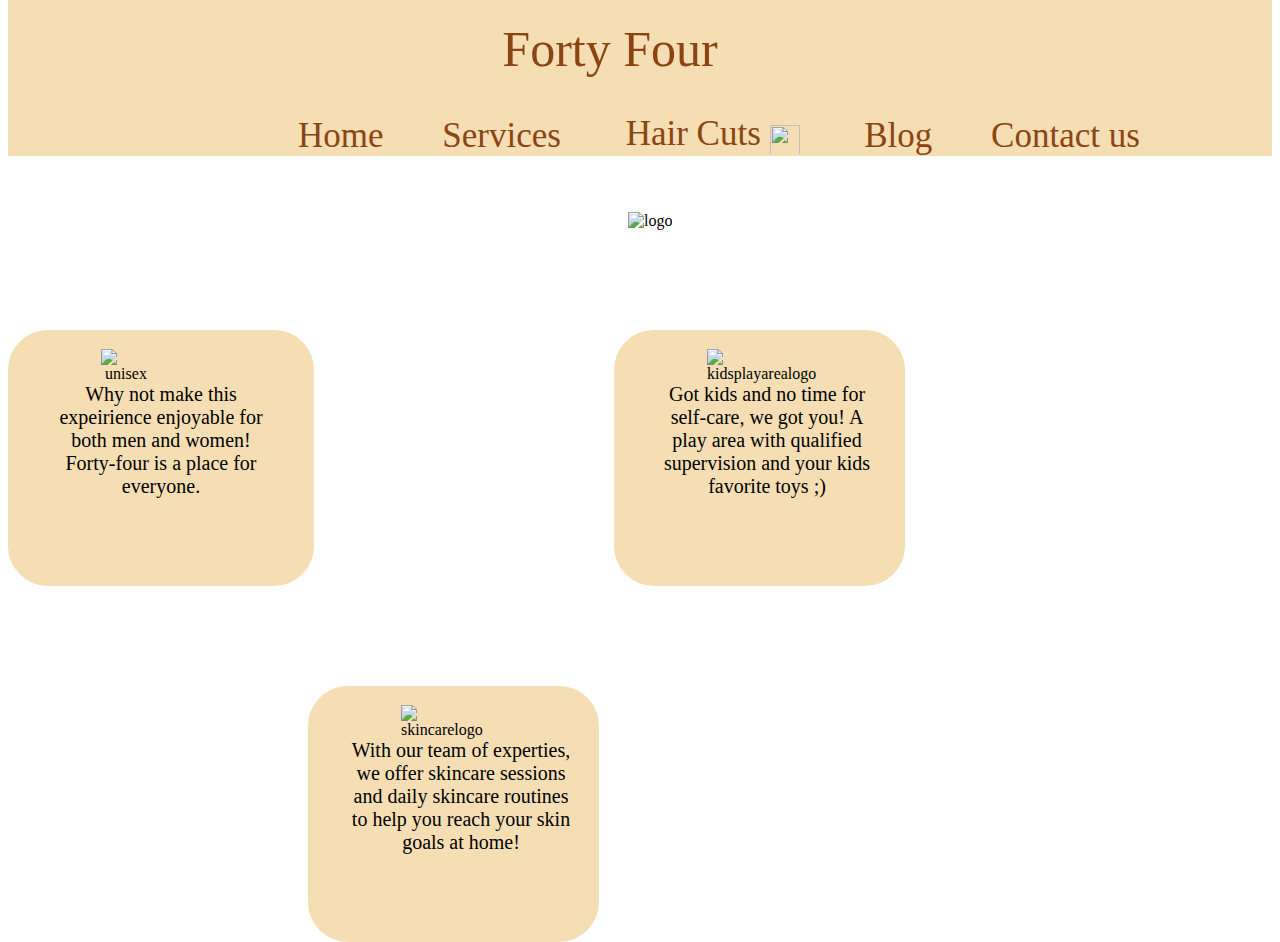
==== index.html @ 7e96635a "Add files via upload" ====
<!DOCTYPE html>
<html>
    <head>
        <title>Home Page</title>
      
      
        <style type="text/css">
       
        body{
            background-image:url("shaving machines.jpg");
            
            background-position: center;
         
            background-repeat: no-repeat;
            margin-top: 0px;
        }
        header{
         
            position: relative;
           color: saddlebrown;
           vertical-align: middle;
           margin-top: 0px;
           margin-left: 0px;
           margin-right: 0px;
           vertical-align: middle;
           padding-left: 240px;
           
           background-color: wheat;
           border-top-color: wheat;
           border-bottom: wheat;
           border-right: wheat;
           border-left-color:wheat;
           margin-left: 0px;
           margin-right: 0px ;
  
        }
        h1{
            font-size: 50px;
            text-align: center;
            font-family:Georgia, 'Times New Roman', Times;
            padding-right: 300px;
            color: saddlebrown;
            font-weight: normal;
            padding-top: 20px;
            padding-bottom: 0px;
            margin-top: 0px;
            margin-left: 0px;
            margin-right: 0px;
        }
        a{
            color: saddlebrown;
            font-style: normal;
            text-decoration-style: none;
            text-decoration: none;
            vertical-align: middle;
           
            
        }
        #downarrow2{
            width: 30px;
            height: 30px;
            border: none;
            vertical-align: bottom;
        }
        ul, li{
        
            display: inline;
            font-size: 35px;
            color:saddlebrown;
            text-align: center;
            padding-inline: 25px;
            vertical-align: middle;
           align-items: center;
       
         padding-top: 0px;


        }
        
            
    
 #logo{
  margin-top: 40px;
    width: 200px;
   height: 200px;
margin-left: 620px;
 
 }
 #unisexd{
     float: left;
     background-color: wheat;
     border: wheat,solid;
     border-radius: 40px;
     width: 250px;
     height: 250px;
     padding-right: 50px;
     margin-left: 0px;
     margin-top: 100px;   
   
 }
#unisex{
    padding-left: 50px;
}
#kidsplayaread{
    float: left;
     background-color: wheat;
     border: wheat,solid;
     border-radius: 40px;
     width: 250px;
     height: 250px;
     padding-right: 35px;
     margin-left: 300px; 
     margin-top: 100px; 
}
#kidsplayarealogo{
    padding-left: 50px;
}
#skincared{
    float: left;
     background-color: wheat;
     border: wheat,solid;
     border-radius: 40px;
     width: 250px;
     height: 250px;
     padding-right: 35px;
  margin-left: 300px;
     margin-top: 100px; 
}
#skincarelogo{
    padding-left: 50px;
}

        figure{
            width: 200px;
            height: 200px;
        
        }
        figure,img{
            width: 100px;
            height: 100px;
     text-align: center;
     margin-right: 0px;
    
    
        }
     
      
    
      
        figcaption{
            width: 220px;
            height: 200px;
            font-size: 20px;
         
        }
        /* set the position of dropdown */  
.dropdown {  
     position: relative;  
     display: inline-block;  
     z-index: 10;
    
}  

        #list-items a{
            display: block;
            
        }
        /* provide css to background of list items */   
#list-items {  
    display: none;  
    position: absolute;
background-color: white;
  }
.button{
    color: saddlebrown;
            font-style: normal;
            text-decoration-style: none;
            text-decoration: none;
            border: none;
            background-color: wheat;
            font-size: 35px;
            font-family: inherit;
          
}
      
        </style>
         <script id='pixel-script-poptin' src='https://cdn.popt.in/pixel.js?id=dcf96b1202d13' async='true'></script> 
    </head>
    <script>  
        //show and hide dropdown list item on button click  
        function show_hide() {  
           var click = document.getElementById("list-items");  
           if(click.style.display ==="none") {  
              click.style.display ="block"; 
             
           } else {  
              click.style.display ="none";  
           }   
        }  
     </script> 
    <body>
     
        <header >
            <h1 id="Fortyfour">Forty Four</h1>
            <p>
        <ul>
            <li><a href="www.fortyfour.com.html">Home</a></li>
            <li><a href="">Services</a></li>
            <li> <div class="dropdown">  
                <button onclick="show_hide()" class="button">Hair Cuts <img src="down arrow 2.png" id="downarrow2"> </button>  
              
                    <!-- dropdown list items will show when we click the drop button -->   
                    <div id="list-items">  
                       <a href="Men.html"> Men </a>  
                       <a href="Women.html"> Women</a>  
                       <a href="Kids.html"> Kids</a>  
                       
                    </div><!--list items-->
                         
                    </div>  <!--drop down-->
                 </li>
            <li><a href="blog.html">Blog</a></li>
            <li><a href="contactus.html">Contact us</a></li>
        </ul>
    </p>

    </header>
    


    <div id="first paragraph" >
<img src="Logo.png" alt="logo" id="logo">
        </div><!--first paragraph-->



        <div id="unisexd" >
            <figure>
            <img src="unisex.png" alt="unisex" id="unisex">
            <figcaption>
            Why not make this expeirience enjoyable for both men and women! Forty-four is a place for everyone.
        </figcaption>
        </figure>
        </div><!--unisexd-->
       
        
        <div id="kidsplayaread" >
        <figure>
            <img src="kidsplayarealogo.png" alt="kidsplayarealogo" id="kidsplayarealogo">
            <figcaption>
           Got kids and no time for self-care, we got you!
        A play area with qualified supervision and your kids favorite toys ;)
        </figcaption>
        </figure>
    </div><!--kidsplayarea-->
    <div id="skincared">
        <figure>
            <img src="skincare logo.png" alt="skincarelogo" id="skincarelogo">
            <figcaption>
          With our team of experties, we offer skincare sessions and daily skincare routines to help you reach your skin goals at home!
        </figcaption>
        </figure>

    </div> <!--skincared-->

  
    </body>
</html>
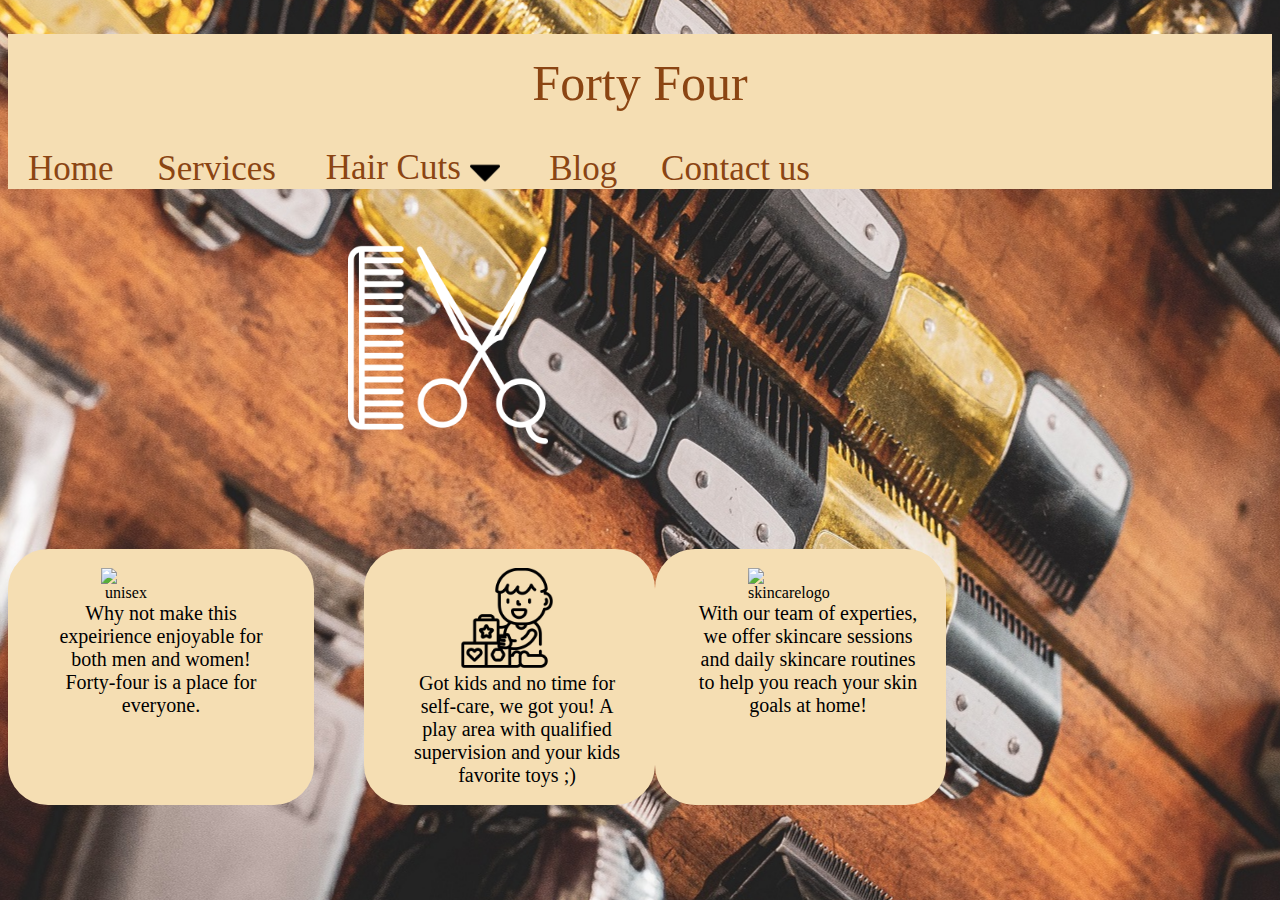
==== commit 109aefdc: "Add files via upload" ====
--- a/index.html
+++ b/index.html
@@ -2,11 +2,12 @@
 <html>
     <head>
         <title>Home Page</title>
-      
+        <meta name="viewport" content="width=device-width, initial-scale=1"/>
+      <link rel="stylesheet" type="text/css" href="960_12_col.css"/> 
       
         <style type="text/css">
-       
-        body{
+  
+  body{
             background-image:url("shaving machines.jpg");
             
             background-position: center;
@@ -19,33 +20,26 @@
             position: relative;
            color: saddlebrown;
            vertical-align: middle;
-           margin-top: 0px;
-           margin-left: 0px;
-           margin-right: 0px;
+          
            vertical-align: middle;
-           padding-left: 240px;
+         
            
            background-color: wheat;
            border-top-color: wheat;
            border-bottom: wheat;
            border-right: wheat;
            border-left-color:wheat;
-           margin-left: 0px;
-           margin-right: 0px ;
+         
   
         }
         h1{
             font-size: 50px;
             text-align: center;
             font-family:Georgia, 'Times New Roman', Times;
-            padding-right: 300px;
             color: saddlebrown;
             font-weight: normal;
             padding-top: 20px;
-            padding-bottom: 0px;
-            margin-top: 0px;
-            margin-left: 0px;
-            margin-right: 0px;
+          
         }
         a{
             color: saddlebrown;
@@ -71,10 +65,7 @@
             padding-inline: 25px;
             vertical-align: middle;
            align-items: center;
-       
-         padding-top: 0px;
-
-
+       padding-left: 10px;
         }
         
             
@@ -83,7 +74,8 @@
   margin-top: 40px;
     width: 200px;
    height: 200px;
-margin-left: 620px;
+margin-left: 340px;
+
  
  }
  #unisexd{
@@ -109,7 +101,7 @@
      width: 250px;
      height: 250px;
      padding-right: 35px;
-     margin-left: 300px; 
+     margin-left: 50px; 
      margin-top: 100px; 
 }
 #kidsplayarealogo{
@@ -123,7 +115,7 @@
      width: 250px;
      height: 250px;
      padding-right: 35px;
-  margin-left: 300px;
+ 
      margin-top: 100px; 
 }
 #skincarelogo{
@@ -182,6 +174,8 @@
             font-family: inherit;
           
 }
+
+    
       
         </style>
          <script id='pixel-script-poptin' src='https://cdn.popt.in/pixel.js?id=dcf96b1202d13' async='true'></script> 
@@ -198,15 +192,15 @@
            }   
         }  
      </script> 
-    <body>
-     
-        <header >
-            <h1 id="Fortyfour">Forty Four</h1>
-            <p>
-        <ul>
+<div class="container_12">    <body>
+    
+        <header class="grid_12"  >
+            <h1 id="Fortyfour" >Forty Four</h1>
+            <p >
+        <ul class="grid_12">
             <li><a href="www.fortyfour.com.html">Home</a></li>
             <li><a href="">Services</a></li>
-            <li> <div class="dropdown">  
+            <li class="dropdown"> 
                 <button onclick="show_hide()" class="button">Hair Cuts <img src="down arrow 2.png" id="downarrow2"> </button>  
               
                     <!-- dropdown list items will show when we click the drop button -->   
@@ -217,7 +211,7 @@
                        
                     </div><!--list items-->
                          
-                    </div>  <!--drop down-->
+                   
                  </li>
             <li><a href="blog.html">Blog</a></li>
             <li><a href="contactus.html">Contact us</a></li>
@@ -228,13 +222,12 @@
     
 
 
-    <div id="first paragraph" >
-<img src="Logo.png" alt="logo" id="logo">
+    <div id="first paragraph" class="grid_12" >
+<img src="Logo.png" alt="logo" id="logo" >
         </div><!--first paragraph-->
 
 
-
-        <div id="unisexd" >
+        <div id="unisexd" class="grid_4" >
             <figure>
             <img src="unisex.png" alt="unisex" id="unisex">
             <figcaption>
@@ -244,7 +237,7 @@
         </div><!--unisexd-->
        
         
-        <div id="kidsplayaread" >
+        <div id="kidsplayaread" class="grid_4" >
         <figure>
             <img src="kidsplayarealogo.png" alt="kidsplayarealogo" id="kidsplayarealogo">
             <figcaption>
@@ -253,7 +246,7 @@
         </figcaption>
         </figure>
     </div><!--kidsplayarea-->
-    <div id="skincared">
+    <div id="skincared" class="grid_4">
         <figure>
             <img src="skincare logo.png" alt="skincarelogo" id="skincarelogo">
             <figcaption>
@@ -262,7 +255,7 @@
         </figure>
 
     </div> <!--skincared-->
-
+</div> <!--container_12-->
   
     </body>
 </html>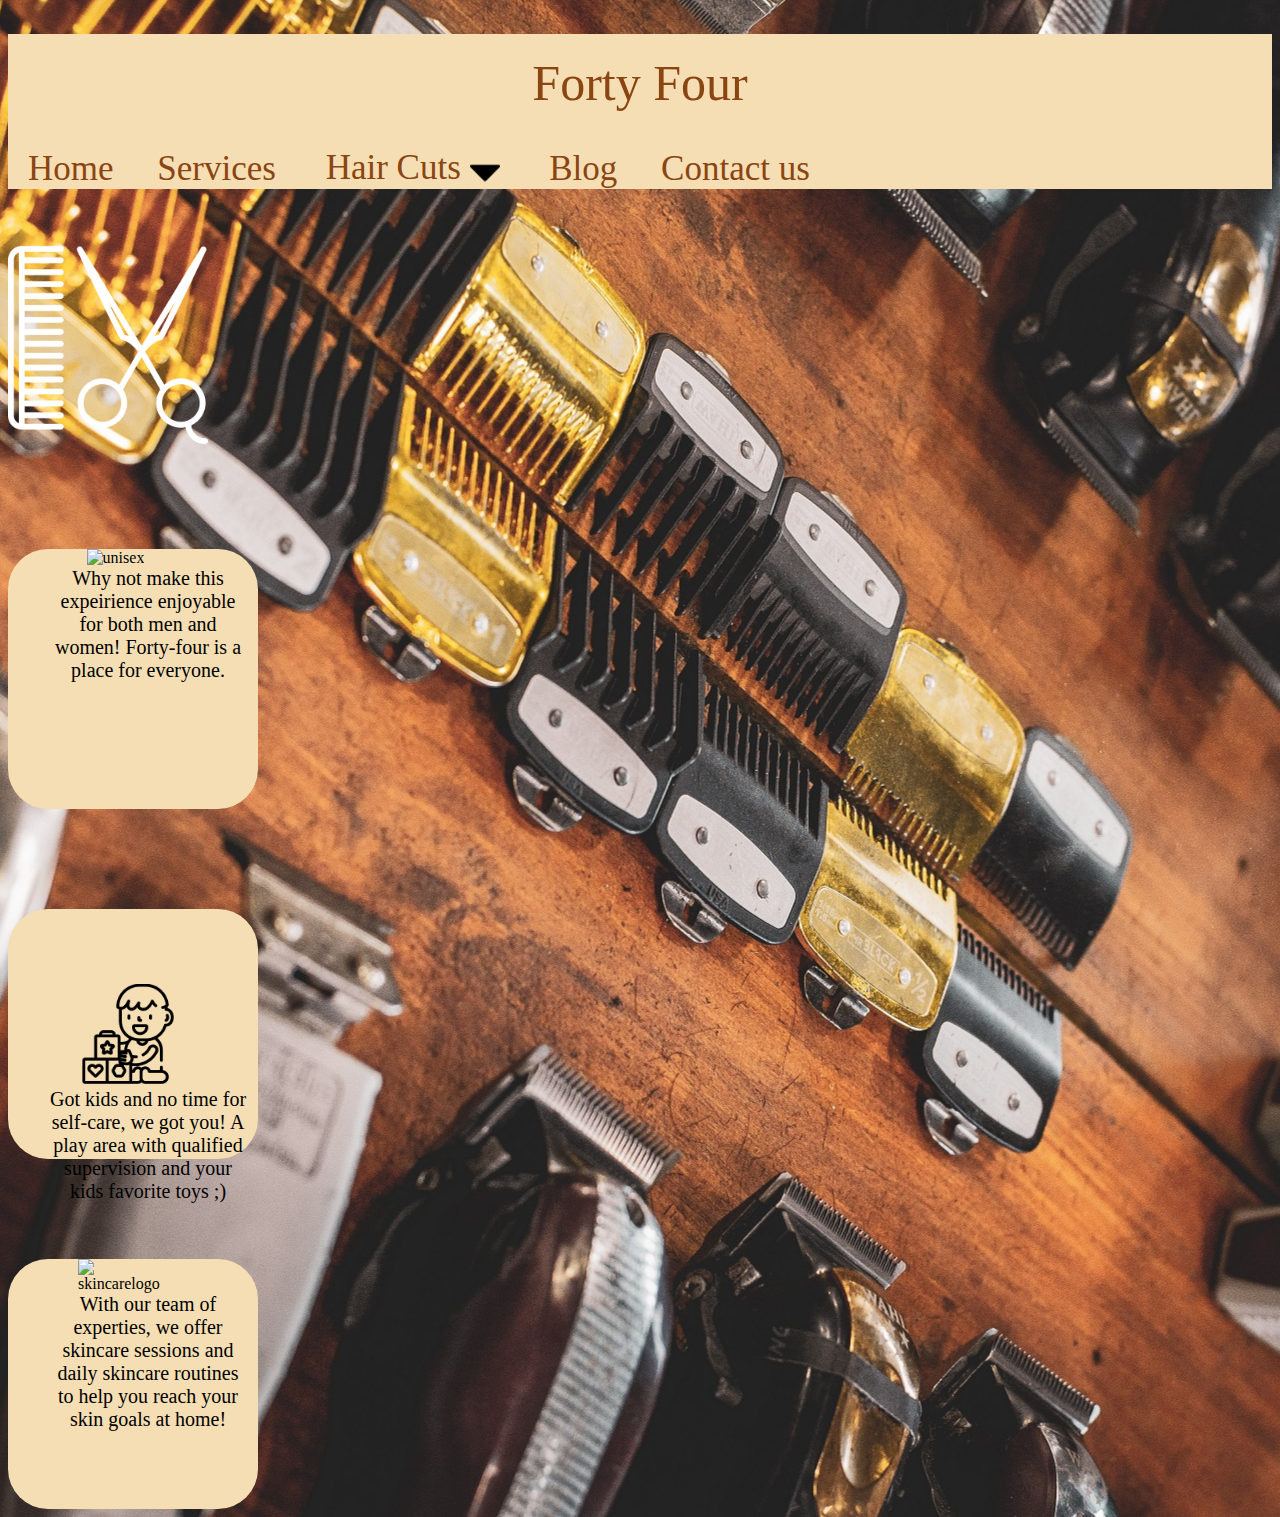
==== commit 9ec5b0eb: "Add files via upload" ====
--- a/index.html
+++ b/index.html
@@ -2,207 +2,23 @@
 <html>
     <head>
         <title>Home Page</title>
+        
         <meta name="viewport" content="width=device-width, initial-scale=1"/>
-      <link rel="stylesheet" type="text/css" href="960_12_col.css"/> 
-      
-        <style type="text/css">
-  
-  body{
-            background-image:url("shaving machines.jpg");
-            
-            background-position: center;
-         
-            background-repeat: no-repeat;
-            margin-top: 0px;
-        }
-        header{
-         
-            position: relative;
-           color: saddlebrown;
-           vertical-align: middle;
-          
-           vertical-align: middle;
-         
-           
-           background-color: wheat;
-           border-top-color: wheat;
-           border-bottom: wheat;
-           border-right: wheat;
-           border-left-color:wheat;
-         
-  
-        }
-        h1{
-            font-size: 50px;
-            text-align: center;
-            font-family:Georgia, 'Times New Roman', Times;
-            color: saddlebrown;
-            font-weight: normal;
-            padding-top: 20px;
-          
-        }
-        a{
-            color: saddlebrown;
-            font-style: normal;
-            text-decoration-style: none;
-            text-decoration: none;
-            vertical-align: middle;
-           
-            
-        }
-        #downarrow2{
-            width: 30px;
-            height: 30px;
-            border: none;
-            vertical-align: bottom;
-        }
-        ul, li{
-        
-            display: inline;
-            font-size: 35px;
-            color:saddlebrown;
-            text-align: center;
-            padding-inline: 25px;
-            vertical-align: middle;
-           align-items: center;
-       padding-left: 10px;
-        }
-        
-            
-    
- #logo{
-  margin-top: 40px;
-    width: 200px;
-   height: 200px;
-margin-left: 340px;
-
- 
- }
- #unisexd{
-     float: left;
-     background-color: wheat;
-     border: wheat,solid;
-     border-radius: 40px;
-     width: 250px;
-     height: 250px;
-     padding-right: 50px;
-     margin-left: 0px;
-     margin-top: 100px;   
-   
- }
-#unisex{
-    padding-left: 50px;
-}
-#kidsplayaread{
-    float: left;
-     background-color: wheat;
-     border: wheat,solid;
-     border-radius: 40px;
-     width: 250px;
-     height: 250px;
-     padding-right: 35px;
-     margin-left: 50px; 
-     margin-top: 100px; 
-}
-#kidsplayarealogo{
-    padding-left: 50px;
-}
-#skincared{
-    float: left;
-     background-color: wheat;
-     border: wheat,solid;
-     border-radius: 40px;
-     width: 250px;
-     height: 250px;
-     padding-right: 35px;
- 
-     margin-top: 100px; 
-}
-#skincarelogo{
-    padding-left: 50px;
-}
-
-        figure{
-            width: 200px;
-            height: 200px;
-        
-        }
-        figure,img{
-            width: 100px;
-            height: 100px;
-     text-align: center;
-     margin-right: 0px;
-    
-    
-        }
-     
-      
-    
-      
-        figcaption{
-            width: 220px;
-            height: 200px;
-            font-size: 20px;
-         
-        }
-        /* set the position of dropdown */  
-.dropdown {  
-     position: relative;  
-     display: inline-block;  
-     z-index: 10;
-    
-}  
-
-        #list-items a{
-            display: block;
-            
-        }
-        /* provide css to background of list items */   
-#list-items {  
-    display: none;  
-    position: absolute;
-background-color: white;
-  }
-.button{
-    color: saddlebrown;
-            font-style: normal;
-            text-decoration-style: none;
-            text-decoration: none;
-            border: none;
-            background-color: wheat;
-            font-size: 35px;
-            font-family: inherit;
-          
-}
-
-    
-      
-        </style>
-         <script id='pixel-script-poptin' src='https://cdn.popt.in/pixel.js?id=dcf96b1202d13' async='true'></script> 
-    </head>
-    <script>  
-        //show and hide dropdown list item on button click  
-        function show_hide() {  
-           var click = document.getElementById("list-items");  
-           if(click.style.display ==="none") {  
-              click.style.display ="block"; 
-             
-           } else {  
-              click.style.display ="none";  
-           }   
-        }  
-     </script> 
-<div class="container_12">    <body>
-    
-        <header class="grid_12"  >
-            <h1 id="Fortyfour" >Forty Four</h1>
+      <link rel="stylesheet" type="text/css" href="bootstrap-grid.css"/> 
+      <link rel="stylesheet" type="text/css" href="fortyfourindex.css"/>
+      <script src="dropdownlist.js"></script>
+</head>
+ <body>
+    <div class="container-fluid">   
+        <header class="row"  >
+            <h1 id="Fortyfour" class="col-sm-12 col-md-12" >Forty Four</h1>
             <p >
-        <ul class="grid_12">
-            <li><a href="www.fortyfour.com.html">Home</a></li>
-            <li><a href="">Services</a></li>
-            <li class="dropdown"> 
+        <ul class="list-unstyled">
+            <li class="col-sm-4 col-md-2"><a href="index.html">Home</a></li>
+            <li class="col-sm-4 col-md-2"><a href="">Services</a></li>
+            <li  class="dropdown col-sm-4 col-md-2" > 
                 <button onclick="show_hide()" class="button">Hair Cuts <img src="down arrow 2.png" id="downarrow2"> </button>  
-              
+                
                     <!-- dropdown list items will show when we click the drop button -->   
                     <div id="list-items">  
                        <a href="Men.html"> Men </a>  
@@ -213,8 +29,8 @@
                          
                    
                  </li>
-            <li><a href="blog.html">Blog</a></li>
-            <li><a href="contactus.html">Contact us</a></li>
+            <li class="col-sm-6 col-md-2"><a href="blog.html">Blog</a></li>
+            <li class="col-sm-6 col-md-2"><a href="contactus.html">Contact us</a></li>
         </ul>
     </p>
 
@@ -222,39 +38,42 @@
     
 
 
-    <div id="first paragraph" class="grid_12" >
-<img src="Logo.png" alt="logo" id="logo" >
-        </div><!--first paragraph-->
+    <div class="col-md-3 offset-md-5 col-sm-3 offset-sm-3" >
+<img src="Logo.png"  id="logo" >
+</div> 
+ 
 
+    <div class="row">
 
-        <div id="unisexd" class="grid_4" >
+        <div id="unisexd" class="col-md-2 offset-md-1 col-sm-6 offset-sm-3">
             <figure>
             <img src="unisex.png" alt="unisex" id="unisex">
-            <figcaption>
+            <figcaption id="unisexfigcaption">
             Why not make this expeirience enjoyable for both men and women! Forty-four is a place for everyone.
         </figcaption>
         </figure>
         </div><!--unisexd-->
        
         
-        <div id="kidsplayaread" class="grid_4" >
+        <div id="kidsplayaread" class="col-md-2 offset-md-1 col-sm-6 offset-sm-3" >
         <figure>
             <img src="kidsplayarealogo.png" alt="kidsplayarealogo" id="kidsplayarealogo">
-            <figcaption>
+            <figcaption id="kidsplayareafigcaption">
            Got kids and no time for self-care, we got you!
         A play area with qualified supervision and your kids favorite toys ;)
         </figcaption>
         </figure>
     </div><!--kidsplayarea-->
-    <div id="skincared" class="grid_4">
+    <div id="skincared" class="col-md-2 offset-md-1 col-sm-6 offset-sm-3">
         <figure>
             <img src="skincare logo.png" alt="skincarelogo" id="skincarelogo">
-            <figcaption>
+            <figcaption id="skincarefigcaption">
           With our team of experties, we offer skincare sessions and daily skincare routines to help you reach your skin goals at home!
         </figcaption>
         </figure>
 
     </div> <!--skincared-->
+</div><!--three logos-->
 </div> <!--container_12-->
   
     </body>
--- a/fortyfourindex.css
+++ b/fortyfourindex.css
@@ -0,0 +1,172 @@
+body{
+    background-image:url("shaving machines.jpg");
+    
+    background-position: center;
+ 
+    background-repeat: no-repeat;
+    margin-top: 0px;
+}
+header{
+ 
+    position: relative;
+   color: saddlebrown;
+   vertical-align: middle;
+  
+   vertical-align: middle;
+ 
+   
+   background-color: wheat;
+   border-top-color: wheat;
+   border-bottom: wheat;
+   border-right: wheat;
+   border-left-color:wheat;
+ 
+
+}
+h1{
+    font-size: 50px;
+    text-align: center;
+    font-family:Georgia, 'Times New Roman', Times;
+    color: saddlebrown;
+    font-weight: normal;
+    padding-top: 20px;
+  
+}
+a{
+    color: saddlebrown;
+    font-style: normal;
+    text-decoration-style: none;
+    text-decoration: none;
+    vertical-align: middle;
+
+   
+    
+}
+#downarrow2{
+    width: 30px;
+    height: 30px;
+    border: none;
+    vertical-align: bottom;
+}
+ul, li{
+
+    display: inline;
+    font-size: 35px;
+    color:saddlebrown;
+    text-align: center;
+    padding-inline: 25px;
+    vertical-align: middle;
+   align-items: center;
+padding-left: 10px;
+}
+
+    
+
+#logo{
+margin-top: 40px;
+width: 200px;
+height: 200px;
+
+
+
+}
+#unisexd{
+
+background-color: wheat;
+min-height: 260px;
+border-radius: 40px;
+margin-top: 100px;   
+min-width:auto;
+max-width: 250px;
+padding-left: 0px;
+}
+/*the unisex image*/
+#unisex{
+
+padding-left: 35px;
+}
+
+
+
+#kidsplayaread{
+
+background-color: wheat;
+min-height: 250px;
+border-radius: 40px;
+align-content: center;
+padding-left: 0px;
+min-width:auto;
+max-width: 250px;
+margin-top: 100px; 
+}
+#kidsplayarealogo{
+padding-left: 30px;
+}
+
+
+#skincared{
+
+background-color: wheat;
+min-height: 250px;
+border-radius: 40px;
+min-width:auto;
+max-width: 250px;
+padding-left: 0px;
+
+margin-top: 100px; 
+}
+#skincarelogo{
+padding-left: 30px;
+}
+
+
+figure{
+    width: 200px;
+    height: 220px;
+
+}
+figure,img{
+    width: 100px;
+    height: 100px;
+text-align: center;
+
+
+
+}
+figcaption{
+width: 200px;
+    height: 200px;
+    font-size: 20px;
+
+}
+
+
+/* set the position of dropdown */  
+.dropdown {  
+position: relative;  
+display: inline-block;  
+z-index: 10;
+
+}  
+
+#list-items a{
+    display: block;
+    
+}
+/* provide css to background of list items */   
+#list-items {  
+display: none;  
+position: absolute;
+background-color: white;
+}
+.button{
+color: saddlebrown;
+    font-style: normal;
+    text-decoration-style: none;
+    text-decoration: none;
+    border: none;
+    background-color: wheat;
+    font-size: 35px;
+    font-family: inherit;
+  
+}
